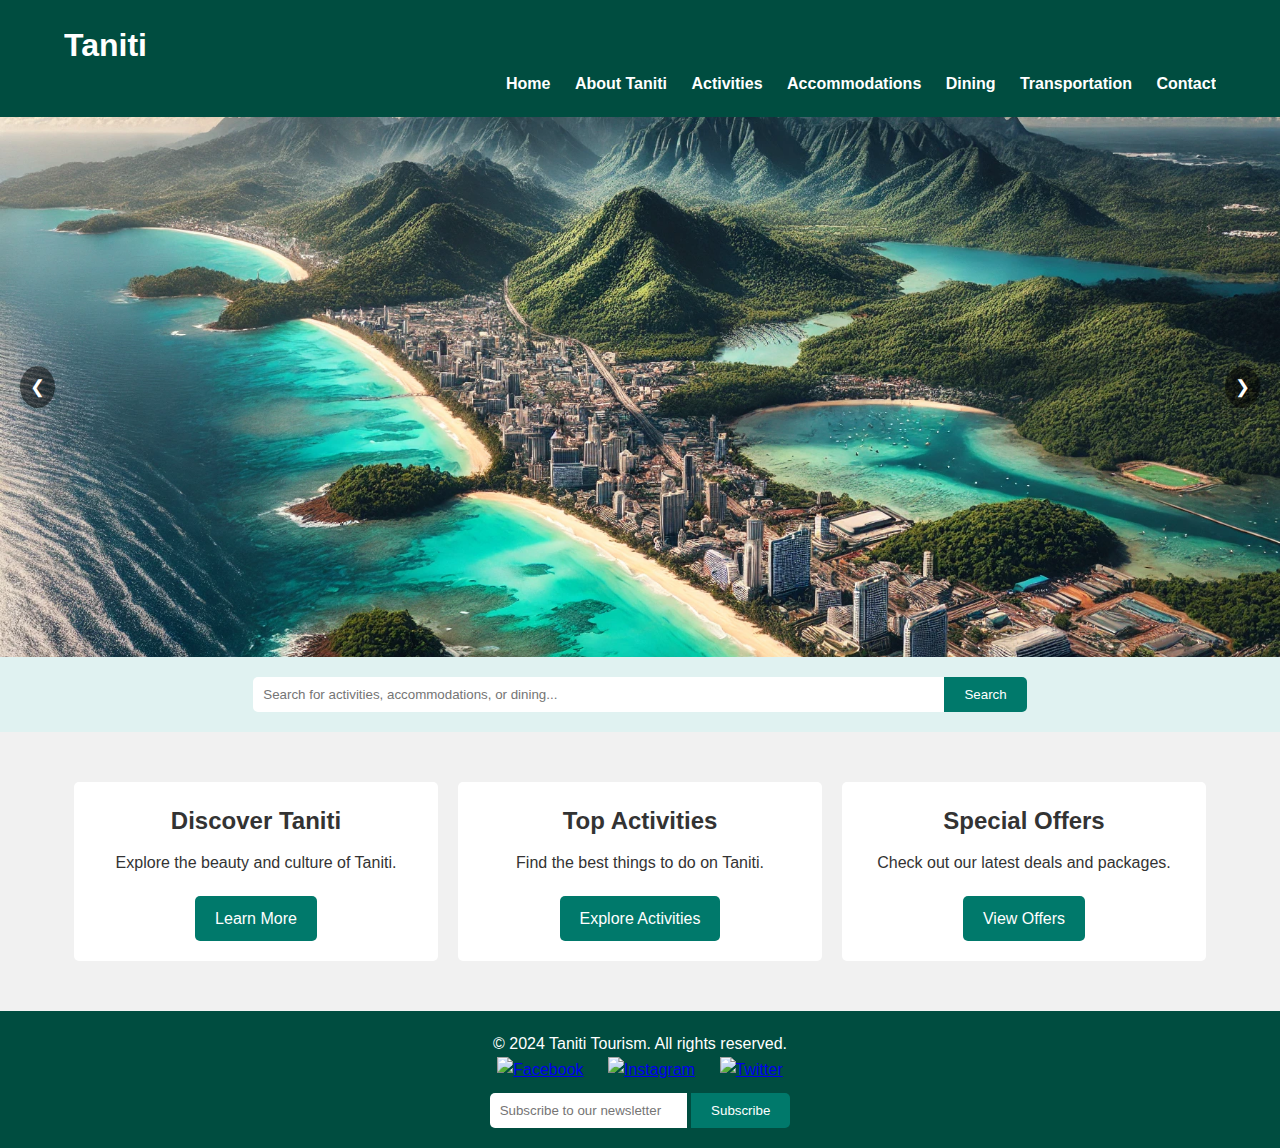
==== index.html @ e1e393c7 "Initial commit" ====
<!DOCTYPE html>
<html lang="en">
<head>
    <meta charset="UTF-8">
    <meta name="viewport" content="width=device-width, initial-scale=1.0">
    <title>Discover Taniti</title>
    <link rel="stylesheet" href="css/styles.css">
</head>
<body>
    <!-- Header with Navigation -->
    <header>
        <div class="container">
            <div class="logo">
                <h1>Taniti</h1>
            </div>
            <nav>
                <ul id="nav-menu">
                    <li><a href="index.html">Home</a></li>
                    <li><a href="about.html">About Taniti</a></li>
                    <li><a href="activities.html">Activities</a></li>
                    <li><a href="accommodations.html">Accommodations</a></li>
                    <li><a href="dining.html">Dining</a></li>
                    <li><a href="transportation.html">Transportation</a></li>
                    <li><a href="contact.html">Contact</a></li>
                </ul>
                <div class="hamburger" id="hamburger">
                    &#9776;
                </div>
            </nav>
        </div>
    </header>

    <!-- Hero Image Slider -->
    <section class="hero">
        <div class="slider">
            <img src="images/hero1.webp" alt="Taniti Beach">
            <img src="images/hero2.webp" alt="Rainforest Adventure">
            <img src="images/hero3.webp" alt="Taniti Volcano">
        </div>
        <button class="prev" onclick="prevSlide()">&#10094;</button>
        <button class="next" onclick="nextSlide()">&#10095;</button>
    </section>

    <!-- Search Bar -->
    <section class="search-bar">
        <div class="container">
            <input type="text" placeholder="Search for activities, accommodations, or dining...">
            <button>Search</button>
        </div>
    </section>

    <!-- Featured Sections -->
    <section class="featured">
        <div class="container">
            <div class="featured-item">
                <h2>Discover Taniti</h2>
                <p>Explore the beauty and culture of Taniti.</p>
                <a href="about.html" class="btn">Learn More</a>
            </div>
            <div class="featured-item">
                <h2>Top Activities</h2>
                <p>Find the best things to do on Taniti.</p>
                <a href="activities.html" class="btn">Explore Activities</a>
            </div>
            <div class="featured-item">
                <h2>Special Offers</h2>
                <p>Check out our latest deals and packages.</p>
                <a href="#" class="btn">View Offers</a>
            </div>
        </div>
    </section>

    <!-- Footer -->
    <footer>
        <div class="container">
            <p>&copy; 2024 Taniti Tourism. All rights reserved.</p>
            <div class="social-icons">
                <a href="#"><img src="images/facebook-icon.png" alt="Facebook"></a>
                <a href="#"><img src="images/instagram-icon.png" alt="Instagram"></a>
                <a href="#"><img src="images/twitter-icon.png" alt="Twitter"></a>
            </div>
            <div class="newsletter">
                <input type="email" placeholder="Subscribe to our newsletter">
                <button>Subscribe</button>
            </div>
        </div>
    </footer>

    <script src="js/scripts.js"></script>
</body>
</html>
---- css/styles.css ----
/* Reset CSS */
* {
    margin: 0;
    padding: 0;
    box-sizing: border-box;
}

/* Typography */
body {
    font-family: Arial, sans-serif;
    line-height: 1.6;
    color: #333;
}

/* Container */
.container {
    width: 90%;
    max-width: 1200px;
    margin: auto;
    overflow: hidden;
}

/* Header */
header {
    background: #004d40;
    color: #fff;
    padding: 20px 0;
}

header .logo h1 {
    display: inline;
}

nav {
    float: right;
}

nav ul {
    list-style: none;
}

nav ul li {
    display: inline;
    margin-left: 20px;
}

nav ul li a {
    color: #fff;
    text-decoration: none;
    font-weight: bold;
}

.hamburger {
    display: none;
    font-size: 30px;
    cursor: pointer;
}

/* Hero Section */
.hero {
    position: relative;
    height: 60vh;
    overflow: hidden;
}

.slider {
    position: relative;
    height: 60vh;
    overflow: hidden;
}

.slider img {
    position: absolute;
    top: 0;
    left: 0;
    width: 100%;
    height: 60vh;
    object-fit: cover;
    opacity: 0;
    transition: opacity 1s ease-in-out;
}

.slider img.active {
    opacity: 1;
    z-index: 1;
}

/*Slider Nav*/
.prev, .next {
    position: absolute;
    top: 50%;
    transform: translateY(-50%);
    background-color: rgba(0,0,0,0.5);
    color: #fff;
    border: none;
    padding: 10px;
    cursor: pointer;
    border-radius: 50%;
    font-size: 18px;
    z-index: 2;
}

.prev {
    left: 20px;
}

.next {
    right: 20px;
}

.prev:hover, .next:hover {
    background-color: rgba(0,0,0,0.8);
}

/* Search Bar */
.search-bar {
    background: #e0f2f1;
    padding: 20px 0;
}

.search-bar .container {
    display: flex;
    justify-content: center;
}

.search-bar input {
    width: 60%;
    padding: 10px;
    border: none;
    border-radius: 5px 0 0 5px;
    outline: none;
}

.search-bar button {
    padding: 10px 20px;
    border: none;
    background: #00796b;
    color: #fff;
    border-radius: 0 5px 5px 0;
    cursor: pointer;
}

/* Featured Sections */
.featured {
    padding: 40px 0;
    background: #f1f1f1;
}

.featured .container {
    display: flex;
    justify-content: space-between;
    flex-wrap: wrap;
}

.featured-item {
    background: #fff;
    padding: 20px;
    margin: 10px;
    flex: 1;
    min-width: 250px;
    text-align: center;
    border-radius: 5px;
}

.featured-item h2 {
    margin-bottom: 10px;
}

.featured-item p {
    margin-bottom: 20px;
}

.btn {
    display: inline-block;
    padding: 10px 20px;
    background: #00796b;
    color: #fff;
    text-decoration: none;
    border-radius: 5px;
}

.btn:hover {
    background: #004d40;
}

/* Activities Section */
.activities {
    padding: 40px 0;
}

.activities .filters {
    text-align: center;
    margin-bottom: 20px;
}

.filter-btn {
    padding: 10px 15px;
    margin: 5px;
    border: none;
    background: #00796b;
    color: #fff;
    cursor: pointer;
    border-radius: 5px;
}

.filter-btn.active, .filter-btn:hover {
    background: #004d40;
}

.activity-list {
    display: flex;
    flex-wrap: wrap;
    justify-content: center;
}

.activity-item {
    background: #fff;
    margin: 10px;
    padding: 15px;
    border-radius: 5px;
    width: 300px;
    text-align: center;
    box-shadow: 0 2px 5px rgba(0,0,0,0.1);
}

.activity-item img {
    width: 100%;
    height: 200px;
    object-fit: cover;
    border-radius: 5px;
}

.activity-item h3 {
    margin: 10px 0;
}

.activity-item p {
    margin-bottom: 15px;
}

/* Footer */
footer {
    background: #004d40;
    color: #fff;
    padding: 20px 0;
    text-align: center;
}

footer .social-icons img {
    width: 30px;
    margin: 0 10px;
}

footer .newsletter {
    margin-top: 10px;
}

footer .newsletter input {
    padding: 10px;
    border: none;
    border-radius: 5px 0 0 5px;
    outline: none;
}

footer .newsletter button {
    padding: 10px 20px;
    border: none;
    background: #00796b;
    color: #fff;
    border-radius: 0 5px 5px 0;
    cursor: pointer;
}

footer .newsletter button:hover {
    background: #004d40;
}

/* Responsive Styles */
@media (max-width: 768px) {
    nav ul {
        display: none;
        flex-direction: column;
        background: #004d40;
        position: absolute;
        top: 60px;
        right: 20px;
        width: 200px;
    }

    nav ul li {
        display: block;
        margin: 10px 0;
        text-align: right;
        margin-right: 20px;
    }

    .hamburger {
        display: block;
    }

    .featured .container, .activity-list {
        flex-direction: column;
        align-items: center;
    }

    .search-bar input {
        width: 70%;
    }
}


/* About Page Styles */
.about {
    padding: 40px 0;
    background: #f9f9f9;
}

.about-content {
    display: flex;
    flex-wrap: wrap;
    align-items: center;
}

.about-image {
    flex: 1;
    min-width: 300px;
    max-width: 500px;
    margin-right: 20px;
    border-radius: 5px;
}

.about-text {
    flex: 2;
    min-width: 300px;
}

.about-text h3 {
    margin-bottom: 15px;
}

.history-culture {
    padding: 40px 0;
}

.history-culture h2 {
    text-align: center;
    margin-bottom: 20px;
}

.history-culture p {
    margin-bottom: 15px;
    line-height: 1.6;
}

.map-section {
    padding: 40px 0;
}

.map-section h2 {
    text-align: center;
    margin-bottom: 20px;
}

.map-container {
    margin-top: 20px;
    border: 2px solid #ddd;
    border-radius: 5px;
    overflow: hidden;
    width: 100%;
    height: 500px;
}

.map-container iframe {
    width: 100%;
    height: 100%;
    border: 0;
}

.faq {
    padding: 40px 0;
    background: #f1f1f1;
}

.faq h2 {
    text-align: center;
    margin-bottom: 20px;
}

.faq-item {
    margin-bottom: 20px;
}

.faq-item h3 {
    margin-bottom: 10px;
}

.faq-item p {
    margin-left: 20px;
    line-height: 1.6;
}

/* Contact Page Styles */
.contact {
    padding: 40px 0;
}

.contact-content {
    display: flex;
    flex-wrap: wrap;
    justify-content: space-between;
}

.contact-info, .contact-form {
    flex: 1;
    min-width: 300px;
    margin: 10px;
}

.contact-info h3, .contact-form h3 {
    margin-bottom: 15px;
}

.contact-info p {
    margin-bottom: 10px;
}

.contact-form form {
    display: flex;
    flex-direction: column;
}

.contact-form label {
    margin-bottom: 5px;
    font-weight: bold;
}

.contact-form input, .contact-form textarea {
    padding: 10px;
    margin-bottom: 15px;
    border: 1px solid #ccc;
    border-radius: 5px;
    outline: none;
}

.contact-form button.btn {
    align-self: flex-start;
}

/* Responsive Styles for About and Contact Pages */
@media (max-width: 768px) {
    .about-content {
        flex-direction: column;
    }

    .about-image {
        margin-right: 0;
        margin-bottom: 20px;
    }

    .contact-content {
        flex-direction: column;
    }

    .contact-info, .contact-form {
        margin: 10px 0;
    }
}
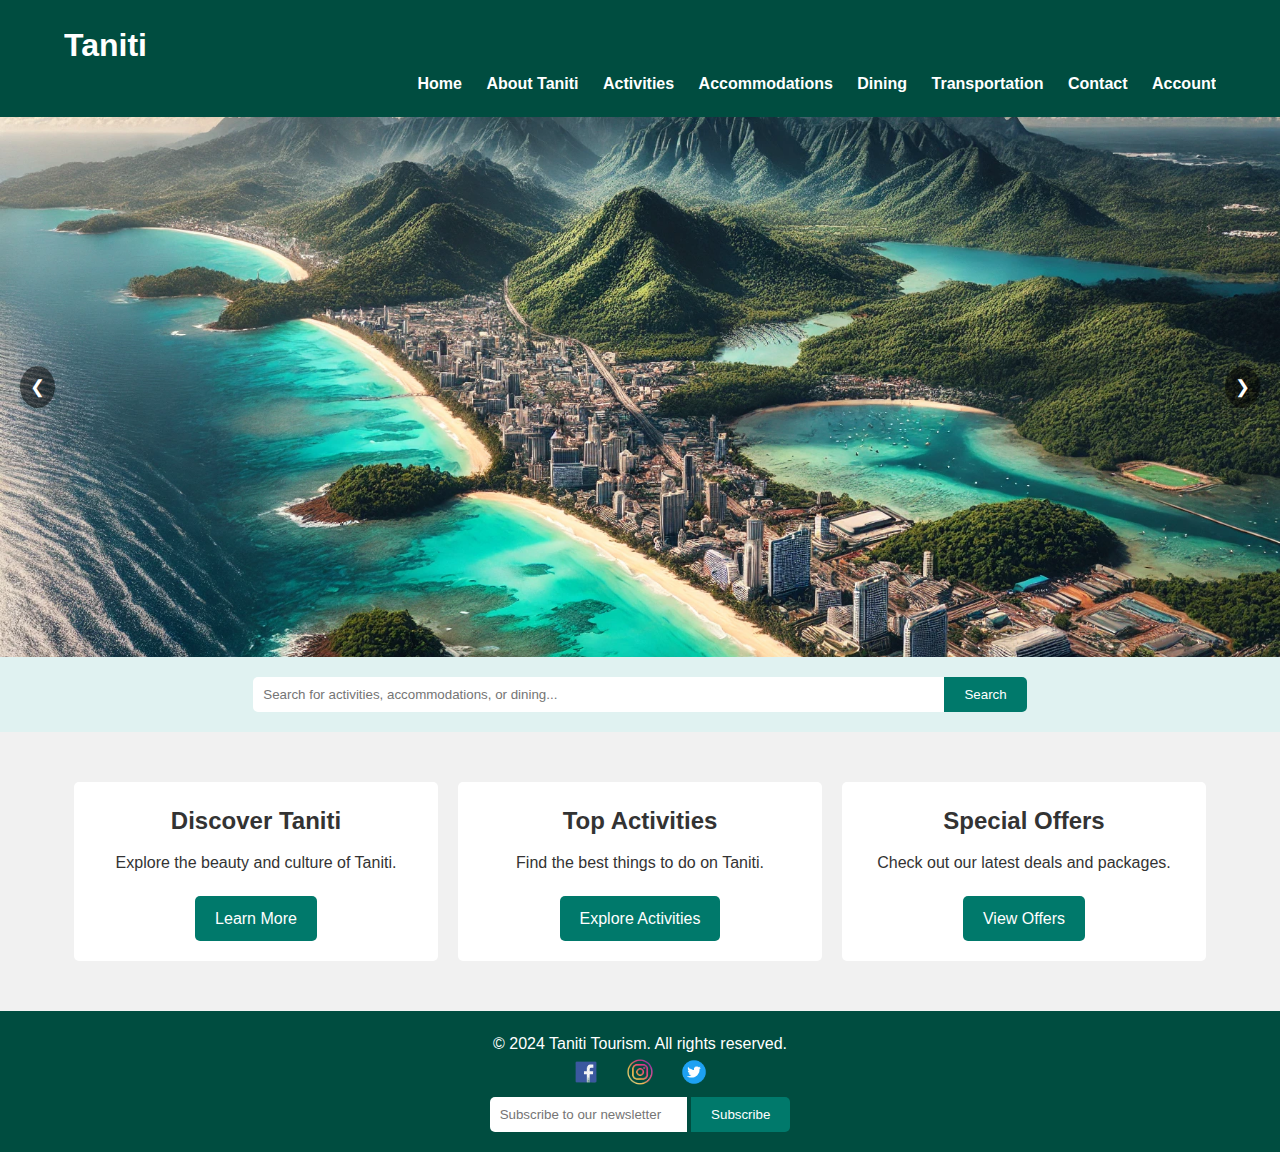
==== commit c0a00acc: "adding social media icons and favicon to remove errors from log" ====
--- a/index.html
+++ b/index.html
@@ -3,6 +3,7 @@
 <head>
     <meta charset="UTF-8">
     <meta name="viewport" content="width=device-width, initial-scale=1.0">
+    <link rel="icon" href="images/favicon.ico" type="image/x-icon"/>
     <title>Discover Taniti</title>
     <link rel="stylesheet" href="css/styles.css">
 </head>
@@ -22,6 +23,7 @@
                     <li><a href="dining.html">Dining</a></li>
                     <li><a href="transportation.html">Transportation</a></li>
                     <li><a href="contact.html">Contact</a></li>
+                    <li><a href="login.html" id="nav-account">Account</a></li>
                 </ul>
                 <div class="hamburger" id="hamburger">
                     &#9776;
--- a/css/styles.css
+++ b/css/styles.css
@@ -238,6 +238,21 @@
     margin-bottom: 15px;
 }
 
+/* Footer 
+footer {
+    background: #004d40;
+    color: #fff;
+    padding: 20px 0;
+    text-align: center;
+}
+
+footer .social-icons img {
+    width: 30px;
+    margin: 0 10px;
+    background: transparent;
+}
+    */
+
 /* Footer */
 footer {
     background: #004d40;
@@ -246,9 +261,17 @@
     text-align: center;
 }
 
+footer .social-icons a {
+    display: inline-block; /* Ensure links wrap properly */
+}
+
 footer .social-icons img {
     width: 30px;
+    height: 30px; /* Ensure square icons */
     margin: 0 10px;
+    background: transparent;
+    display: inline-block;
+    vertical-align: middle; /* Align icons vertically */
 }
 
 footer .newsletter {
@@ -285,6 +308,11 @@
         top: 60px;
         right: 20px;
         width: 200px;
+        z-index: 2;
+    }
+    /* mobile change */
+    nav ul.active {
+        display:flex; 
     }
 
     nav ul li {
@@ -446,6 +474,164 @@
     align-self: flex-start;
 }
 
+/* Login Section */
+.login-section, .register-section {
+    padding: 40px 0;
+    background: #f9f9f9;
+}
+
+.login-section h2, .register-section h2 {
+    text-align: center;
+    margin-bottom: 20px;
+}
+
+.login-section .disclaimer, .register-section .disclaimer {
+    background: #ffdddd;
+    padding: 10px;
+    border-left: 6px solid #f44336;
+    margin-bottom: 20px;
+    text-align: center;
+}
+
+.login-section form, .register-section form {
+    max-width: 400px;
+    margin: auto;
+    display: flex;
+    flex-direction: column;
+}
+
+.login-section label, .register-section label {
+    margin-bottom: 5px;
+    font-weight: bold;
+}
+
+.login-section input, .register-section input {
+    padding: 10px;
+    margin-bottom: 15px;
+    border: 1px solid #ccc;
+    border-radius: 5px;
+    outline: none;
+}
+
+.login-section button.btn, .register-section button.btn {
+    padding: 10px;
+    background: #00796b;
+    color: #fff;
+    border: none;
+    border-radius: 5px;
+    cursor: pointer;
+}
+
+.login-section button.btn:hover, .register-section button.btn:hover {
+    background: #004d40;
+}
+
+.login-section p, .register-section p {
+    text-align: center;
+}
+
+.login-section a, .register-section a {
+    color: #00796b;
+    text-decoration: none;
+}
+
+.login-section a:hover, .register-section a:hover {
+    text-decoration: underline;
+}
+
+/* Account Section */
+.account-section {
+    padding: 40px 0;
+    background: #f9f9f9;
+}
+
+.account-section h2 {
+    text-align: center;
+    margin-bottom: 20px;
+}
+
+#account-info {
+    max-width: 600px;
+    margin: auto;
+    background: #fff;
+    padding: 20px;
+    border-radius: 5px;
+    box-shadow: 0 2px 5px rgba(0,0,0,0.1);
+}
+
+#account-info p {
+    margin-bottom: 10px;
+}
+
+#account-info ul {
+    list-style-type: disc;
+    margin-left: 20px;
+}
+
+#logout-btn {
+    display: block;
+    margin: 20px auto 0;
+    padding: 10px 20px;
+    background: #f44336;
+    color: #fff;
+    border: none;
+    border-radius: 5px;
+    cursor: pointer;
+}
+
+#logout-btn:hover {
+    background: #d32f2f;
+}
+
+/* Booking Modal Styles */
+.modal {
+    display: none; /* Hidden by default */
+    position: fixed; /* Stay in place */
+    z-index: 1000; /* Sit on top */
+    left: 0;
+    top: 0;
+    width: 100%; /* Full width */
+    height: 100%; /* Full height */
+    overflow: auto; /* Enable scroll if needed */
+    background-color: rgba(0,0,0,0.5); /* Black w/ opacity */
+}
+
+.modal-content {
+    background-color: #fefefe;
+    margin: 10% auto; /* 10% from the top and centered */
+    padding: 20px;
+    border: 1px solid #888;
+    width: 80%;
+    max-width: 400px; /* Could be more or less, depending on screen size */
+    border-radius: 5px;
+    position: relative;
+}
+
+.close-button {
+    color: #aaa;
+    float: right;
+    font-size: 28px;
+    font-weight: bold;
+    position: absolute;
+    top: 10px;
+    right: 15px;
+    cursor: pointer;
+}
+
+.close-button:hover,
+.close-button:focus {
+    color: black;
+    text-decoration: none;
+}
+
+.modal-disclaimer {
+    margin-top: 15px;
+    font-size: 0.9em;
+    color: #555;
+    text-align: center;
+}
+
+
 /* Responsive Styles for About and Contact Pages */
 @media (max-width: 768px) {
     .about-content {
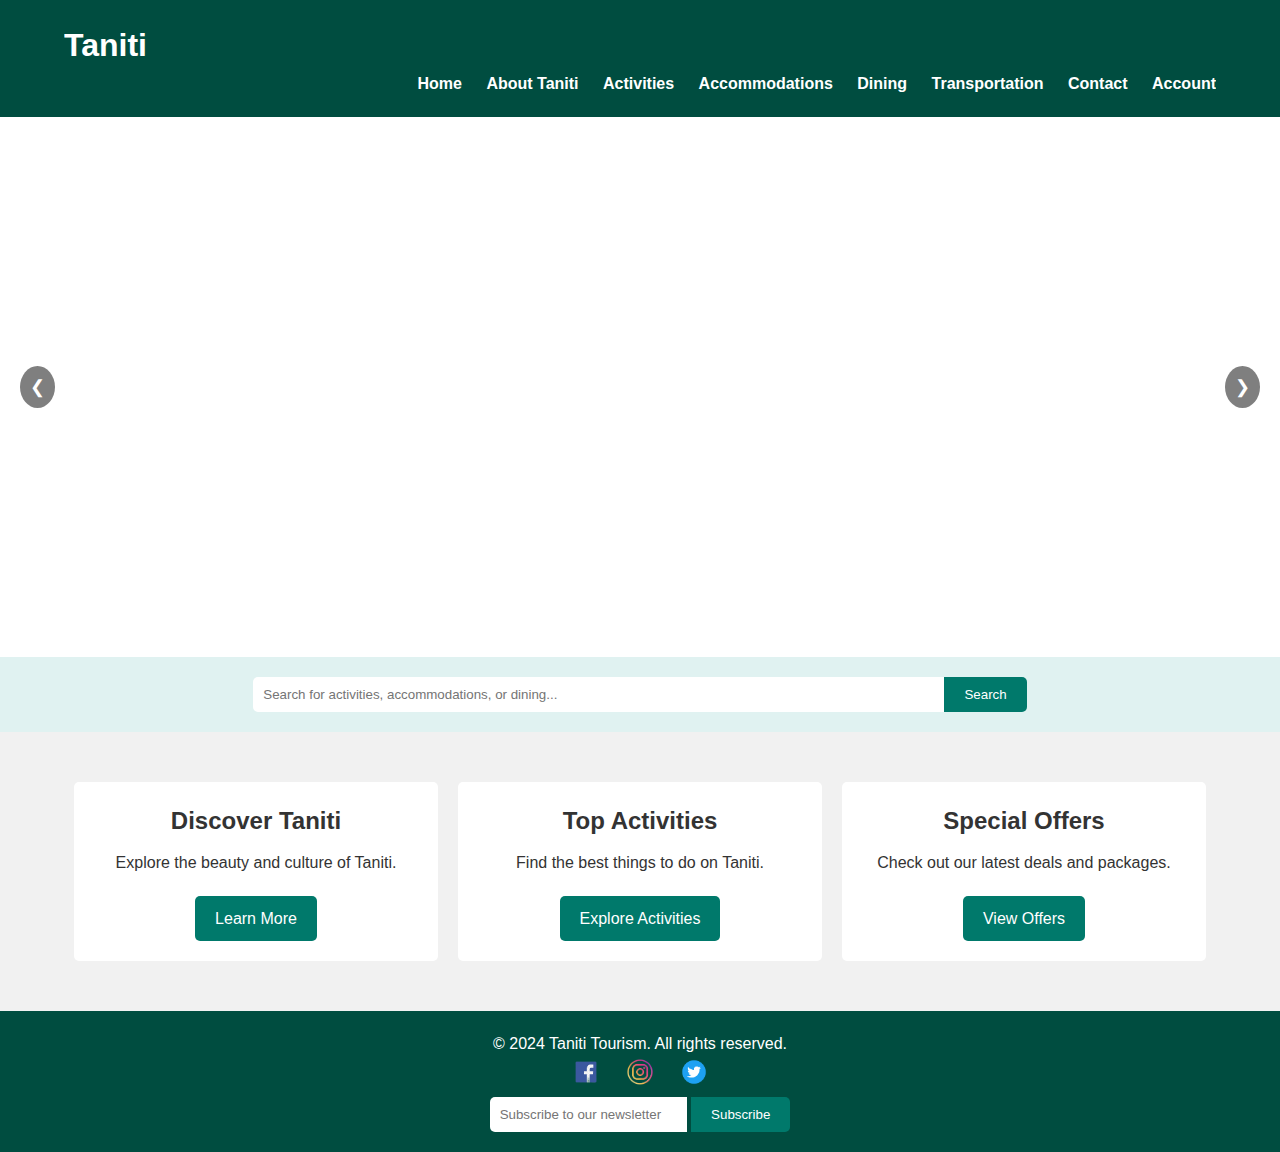
==== commit 7a363c96: "seperated scripts.js into components for modularity" ====
--- a/index.html
+++ b/index.html
@@ -88,6 +88,11 @@
         </div>
     </footer>
 
-    <script src="js/scripts.js"></script>
+    <!-- Common Scripts -->
+    <script src="js/navigation.js"></script>
+    <script src="js/auth.js"></script>
+
+    <!-- Page Specific Scripts -->
+    <script src="slider.js"></script>
 </body>
 </html>
--- a/css/styles.css
+++ b/css/styles.css
@@ -237,21 +237,6 @@
 .activity-item p {
     margin-bottom: 15px;
 }
-
-/* Footer 
-footer {
-    background: #004d40;
-    color: #fff;
-    padding: 20px 0;
-    text-align: center;
-}
-
-footer .social-icons img {
-    width: 30px;
-    margin: 0 10px;
-    background: transparent;
-}
-    */
 
 /* Footer */
 footer {
@@ -602,7 +587,7 @@
     padding: 20px;
     border: 1px solid #888;
     width: 80%;
-    max-width: 400px; /* Could be more or less, depending on screen size */
+    max-width: 500px; /* Could be more or less, depending on screen size */
     border-radius: 5px;
     position: relative;
 }
@@ -624,6 +609,26 @@
     text-decoration: none;
 }
 
+.modal-content h2 {
+    margin-top: 0;
+}
+
+.modal-content label {
+    display: block;
+    margin: 10px 0 5px;
+}
+
+.modal-content input[type="date"] {
+    width: 100%;
+    padding: 8px;
+    box-sizing: border-box;
+}
+
+.modal-content .btn {
+    margin-top: 15px;
+    padding: 10px 20px;
+}
+
 .modal-disclaimer {
     margin-top: 15px;
     font-size: 0.9em;
@@ -631,6 +636,13 @@
     text-align: center;
 }
 
+/* Responsive Adjustments */
+@media (max-width: 600px) {
+    .modal-content {
+        width: 95%;
+        margin: 20% auto;
+    }
+}
 
 /* Responsive Styles for About and Contact Pages */
 @media (max-width: 768px) {
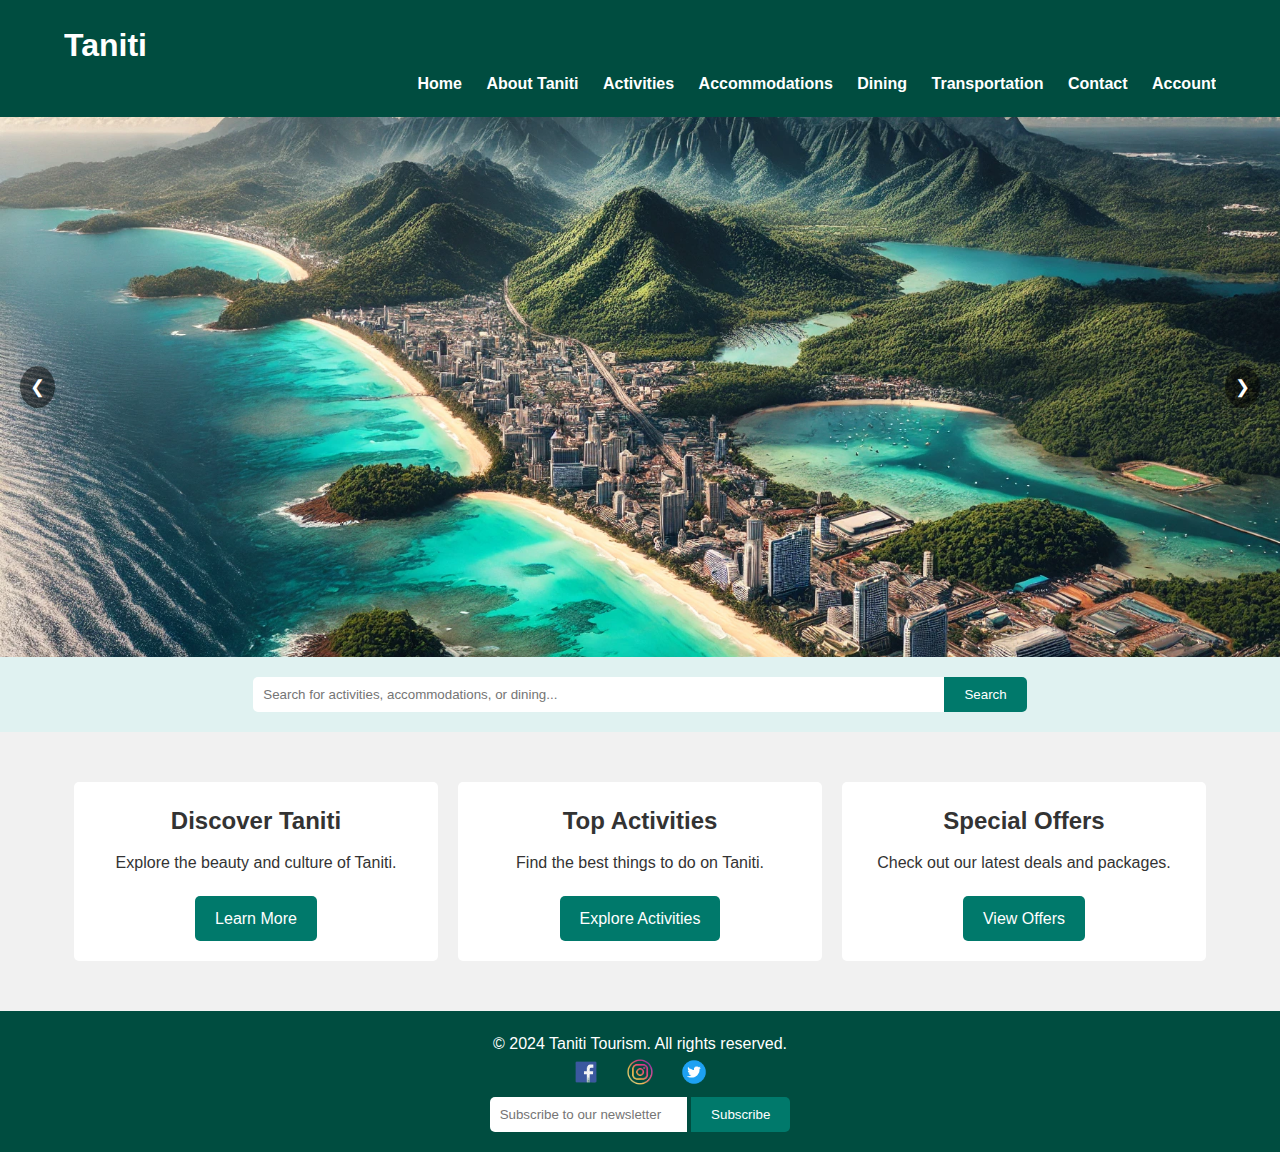
==== commit 3f2f8c0a: "fixed script tag for slider in index.html" ====
--- a/index.html
+++ b/index.html
@@ -93,6 +93,6 @@
     <script src="js/auth.js"></script>
 
     <!-- Page Specific Scripts -->
-    <script src="slider.js"></script>
+    <script src="js/slider.js"></script>
 </body>
 </html>
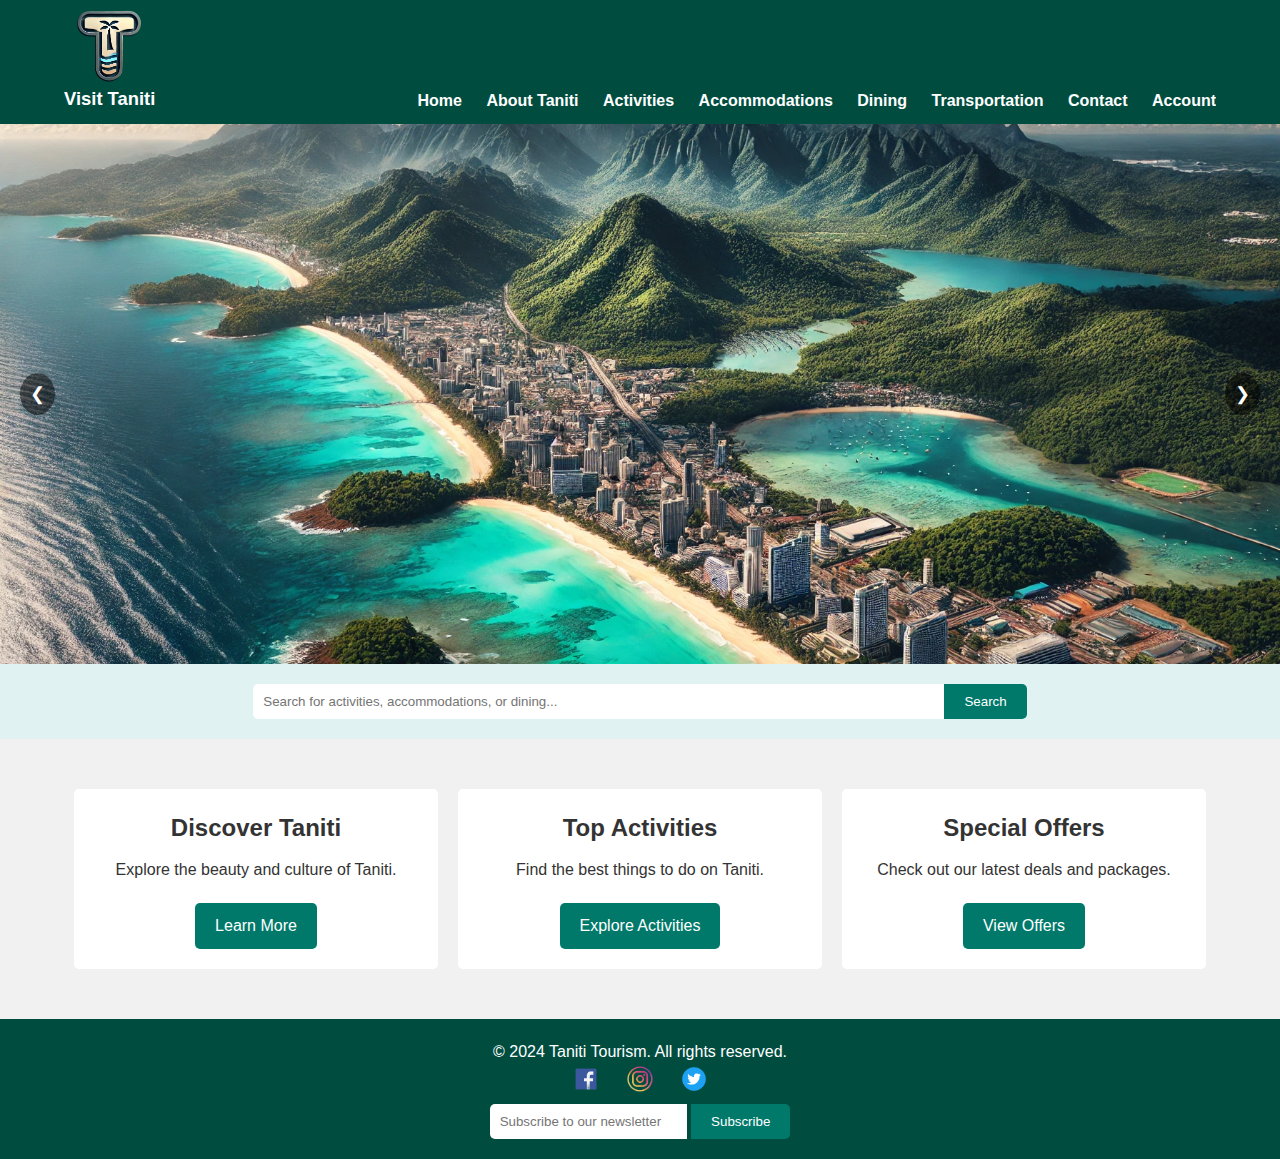
==== commit f7b49112: "added logo to header, fixed javascript for slider arrows" ====
--- a/index.html
+++ b/index.html
@@ -12,7 +12,10 @@
     <header>
         <div class="container">
             <div class="logo">
-                <h1>Taniti</h1>
+                <a href="index.html">
+                    <img src="images/logo.png" alt="Taniti Tourism Logo" class="logo-image">
+                    <h1>Visit Taniti</h1>
+                </a>
             </div>
             <nav>
                 <ul id="nav-menu">
--- a/css/styles.css
+++ b/css/styles.css
@@ -24,12 +24,78 @@
 header {
     background: #004d40;
     color: #fff;
-    padding: 20px 0;
+    padding: 10px 0;
+}
+/* Logo Specific */
+.logo {
+    display: inline;
+    /* flex-direction: column; Stack logo and text vertically on small screens */
+    align-items: center;    /* Center align both elements */
+    text-align: center;     /* Center the text */
+    align-content: center;
+    margin-bottom: 1px;    /* Space below the logo section */
+}
+
+.logo-image {
+    display: flex;
+    flex-direction: column;
+    align-items: center;
+    align-items: center;
+    width: 65px;           /* Set a desired width */
+    height: auto;           /* Maintain aspect ratio */
+    max-width: 125px;       /* Maximum width to prevent it from being too large */
+    margin-bottom: 1px;
+}
+
+.logo h1 {
+    margin-top: 1px;       /* Space between logo image and text */
+    font-size: 1.15em;       /* Adjust font size as needed */
+}
+
+.logo a {
+    display: inline-flex;
+    flex-direction: column;
+    text-decoration: none;
+    color: #fff;
+    align-items: center;
+    text-align: center;
+}
+
+
+
+/* Responsive Adjustments */
+@media (max-width: 768px) {
+    .logo-image {
+        width: 80px;        /* Smaller logo on tablets and smaller devices */
+        max-width: 120px;
+    }
+}
+
+@media (max-width: 480px) {
+    .logo-image {
+        width: 60px;        /* Even smaller logo on mobile devices */
+        max-width: 100px;
+    }
 }
 
 header .logo h1 {
     display: inline;
-}
+    margin-top: 0px;
+    /*flex-direction: column;*/
+}
+
+/* Updated Header */
+header .container {
+    display: flex;
+    justify-content: space-between; /* Space between logo and nav */
+    align-items: flex-end; /* Align the nav to the bottom */
+}
+
+header nav {
+    align-self: flex-end; /* Align the nav at the bottom of the container */
+}
+
+
 
 nav {
     float: right;
@@ -37,6 +103,7 @@
 
 nav ul {
     list-style: none;
+    margin-top: auto;
 }
 
 nav ul li {
@@ -644,6 +711,57 @@
     }
 }
 
+/* cancellation-modal Styles */
+#cancellation-modal {
+    display: none; /* Hidden by default */
+    position: fixed; /* Stay in place */
+    z-index: 1001; /* Sit on top */
+    left: 0;
+    top: 0;
+    width: 100%; /* Full width */
+    height: 100%; /* Full height */
+    overflow: auto; /* Enable scroll if needed */
+    background-color: rgba(0,0,0,0.5); /* Black w/ opacity */
+}
+
+#cancellation-modal .modal-content {
+    background-color: #fefefe;
+    margin: 15% auto; /* 15% from the top and centered */
+    padding: 20px;
+    border: 1px solid #888;
+    width: 80%; /* Could be more or less, depending on screen size */
+    max-width: 400px;
+    position: relative;
+    border-radius: 5px;
+}
+
+#cancellation-modal .close-button {
+    color: #aaa;
+    float: right;
+    font-size: 28px;
+    font-weight: bold;
+    cursor: pointer;
+}
+
+#cancellation-modal .close-button:hover,
+#cancellation-modal .close-button:focus {
+    color: black;
+    text-decoration: none;
+}
+
+#cancellation-modal h2 {
+    margin-top: 0;
+}
+
+#cancellation-modal p {
+    margin: 15px 0;
+}
+
+#cancellation-modal .btn {
+    padding: 10px 20px;
+}
+
+
 /* Responsive Styles for About and Contact Pages */
 @media (max-width: 768px) {
     .about-content {
@@ -662,4 +780,4 @@
     .contact-info, .contact-form {
         margin: 10px 0;
     }
-}
+}